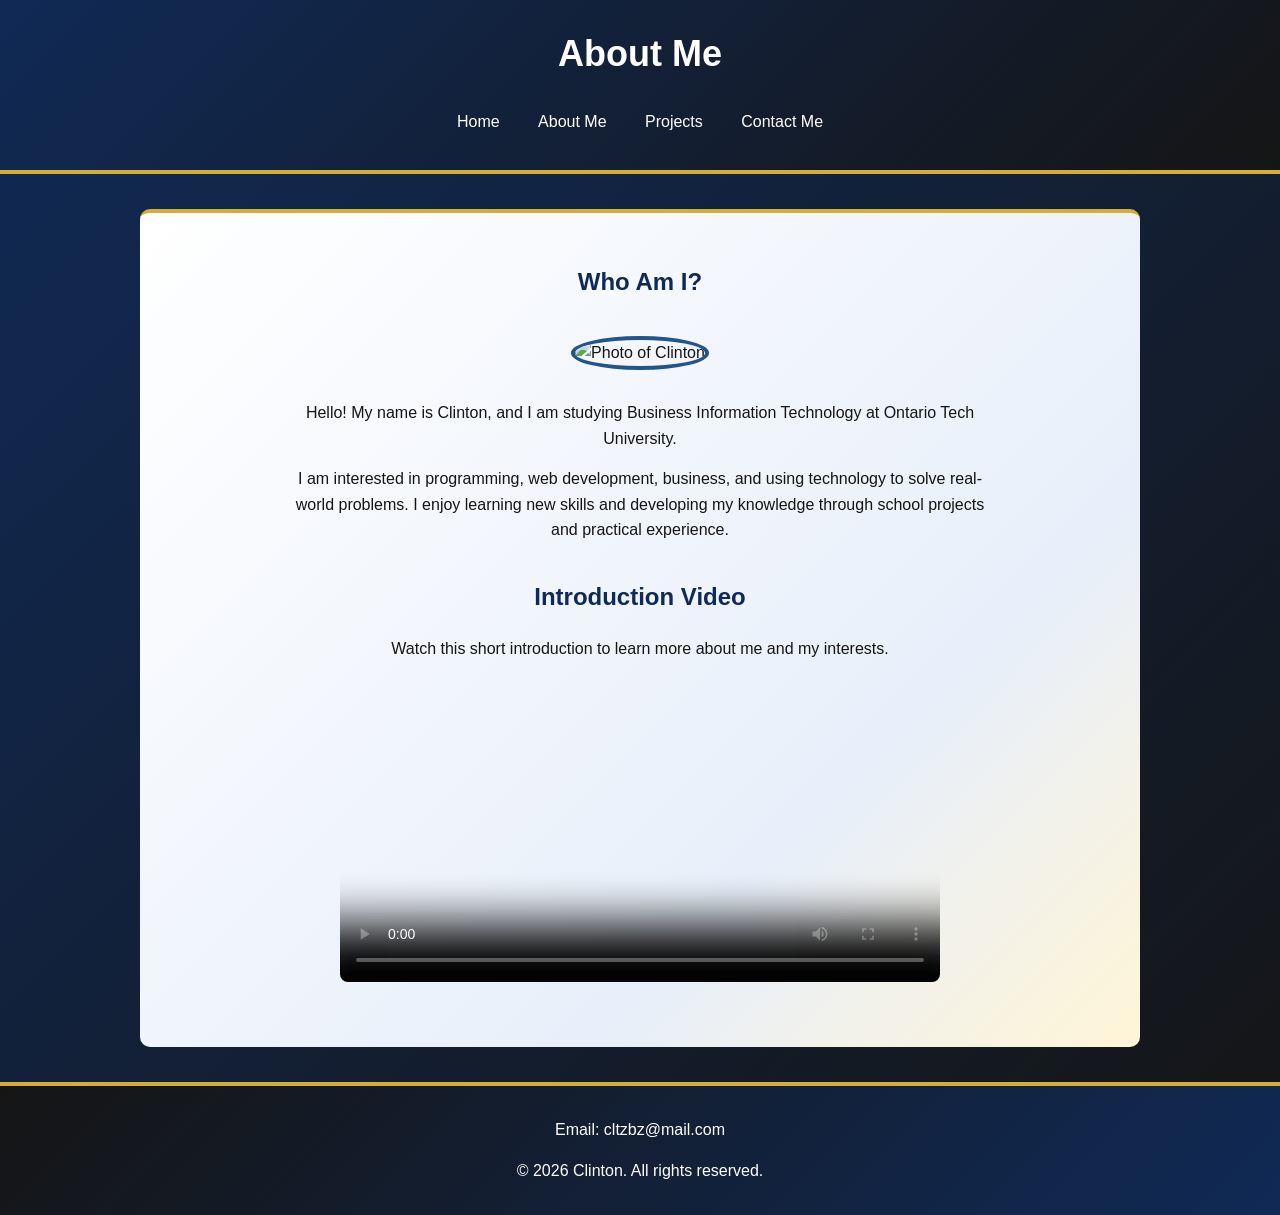
==== about.html @ 5e4facd8 "Add files via upload" ====
<!DOCTYPE html>

<html lang="en">
    <head>
        <meta charset="UTF-8">
        <meta name="viewport" content="width=device-width,initial-scale=1.0">
        <link rel="stylesheet" href="style.css">
        <link rel="stylesheet" href="mobile.css" media="screen and (max-width: 600px)">
        <link rel="stylesheet" href="tablet.css" media="screen and (min-width: 601px) and (max-width: 900px)">
        <link rel="stylesheet" href="laptop.css" media="screen and (min-width: 901px)">
        <title>
            About Me - Clinton's Portfolio
        </title>
    </head>
    <body>
        <header>
            <h1>
                About Me
            </h1>
            <nav>
                <a href="index.html">Home</a>
                <a href="about.html">About Me</a>
                <a href="projects.html">Projects</a>
                <a href="contact.html">Contact Me</a>
            </nav>
        </header>
        
<main>

    <section class="about-section">

        <h2>Who Am I?</h2>

        <img
            src="profile.jpg"
            alt="Photo of Clinton"
            class="profile-photo"
        >

        <p>
            Hello! My name is Clinton, and I am studying
            Business Information Technology at Ontario Tech University.
        </p>

        <p>
            I am interested in programming, web development,
            business, and using technology to solve real-world problems.
            I enjoy learning new skills and developing my knowledge
            through school projects and practical experience.
        </p>

    </section>

    <section class="video-section">

        <h2>Introduction Video</h2>

        <p>
            Watch this short introduction to learn more about me
            and my interests.
        </p>

        <video
            controls
            poster="profile.jpg"
            width="600"
        >
            <source src="intro.mp4" type="video/mp4">
            Your browser does not support HTML video.
        </video>

    </section>

</main>
        <footer>
            <p>
                Email: cltzbz@mail.com
            </p>
            <p>
                &copy; 2026 Clinton. All rights reserved.
            </p>
        </footer>
    </body>
</html>
---- style.css ----
/*Main style used for all 4 html pages*/

* {
    box-sizing: border-box;
}

body {
    margin: 0;
    font-family: Arial, sans-serif;
    background: linear-gradient(135deg, #102A56, #151515);
    color: #151515;
    line-height: 1.6;
}

/* Website header */

header {
   background: linear-gradient(135deg, #102A56, #151515);
    color: white;
    padding: 25px 5%;
    text-align: center;
    border-bottom: 4px solid #D4AF37;
}

/* Main heading */
header h1 {
    margin: 0 0 15px;
    font-size: 32px;
}

/* Navigation links */
nav {
    text-align: center;
}

nav a {
   color: white;
    text-decoration: none;
    display: inline-block;
    padding: 8px 14px;
    margin: 3px;
}

nav a:hover {
     background-color: #D4AF37;
    color: #151515;
    border-radius: 5px;
}

/* Main page content */

main {
    width: 90%;
    max-width: 1000px;
    margin: 35px auto;
    padding: 25px;
    background: linear-gradient(135deg, #FFFFFF, #E8EFFA 70%, #FFF5D6);
    border-radius: 10px;
    border-top: 4px solid #D4AF37;
}

/* Section headings */
h2 {
     color: #102A56;
}

/* Project articles */
article {
    padding: 15px;
    margin-bottom: 20px;
    border-left: 4px solid #D4AF37;
    background-color: #F4F6FA;
}

/* Form fields */
input,
textarea {
    max-width: 100%;
    padding: 10px;
    border: 1px solid #aab7c7;
    border-radius: 5px;
    font-family: Arial, sans-serif;
}

input[type="text"],
input[type="email"],
input[type="tel"],
textarea {
    width: 100%;
    margin-top: 5px;
}

input[type="submit"] {
     background-color: #102A56;
    color: white;
    border: 2px solid #D4AF37;
    padding: 12px 22px;
    cursor: pointer;
}

input[type="submit"]:hover {
    background-color: #D4AF37;
    color: #151515;
}

/* Website footer */
footer {
    background: linear-gradient(135deg, #151515, #102A56);
    color: white;
    text-align: center;
    padding: 15px;
    margin-top: 35px;
    border-top: 4px solid #D4AF37;
}


/* Home page welcome section */

.welcome {
    text-align: center;
    padding: 30px 15px;
}

.intro-label {
    color: #3979b8;
    font-size: 14px;
    font-weight: bold;
    letter-spacing: 3px;
}

.welcome h2 {
    font-size: 36px;
    margin-bottom: 15px;
}

.welcome p {
    max-width: 650px;
    margin: 15px auto;
}

.page-links {
    margin-top: 25px;
}

.page-links a {
    display: inline-block;
    background-color: #102A56;
    color: white;
    text-decoration: none;
    padding: 12px 20px;
    margin: 6px;
    border: 2px solid #D4AF37;
    border-radius: 5px;
}

.page-links a:hover {
    background-color: #D4AF37;
    color: #151515;
}

/* About Me page */

.about-section,
.video-section {
    text-align: center;
    margin-bottom: 35px;
}

.profile-photo {
    width: 220px;
    height: 220px;
    max-width: 100%;
    object-fit: cover;
    border-radius: 50%;
    border: 4px solid #24558a;
    margin: 15px auto;
}

.about-section p,
.video-section p {
    max-width: 700px;
    margin: 15px auto;
}

.video-section video {
    display: block;
    width: 100%;
    max-width: 600px;
    height: auto;
    margin: 20px auto;
    border-radius: 8px;
}
---- mobile.css ----
/* Adjustments for mobile phone screens */

header h1 {
    font-size: 25px;
}

main {
    width: 94%;
    padding: 15px;
    margin: 20px auto;
}

nav a {
    display: block;
    padding: 8px;
}

input[type="text"],
input[type="email"],
input[type="tel"],
textarea {
    width: 100%;
}

/* Keep the Home page heading readable on phones */

.welcome h2 {
    font-size: 27px;
}

.intro-label {
    font-size: 12px;
    letter-spacing: 2px;
}

.page-links a {
    display: block;
    margin: 10px auto;
    max-width: 250px;
}
---- tablet.css ----
/* Adjustments for tablet screens */

header h1 {
    font-size: 29px;
}

main {
    width: 92%;
    padding: 22px;
}
---- laptop.css ----
/* Adjustments for laptop and desktop screens */

header h1 {
    font-size: 36px;
}

main {
    width: 85%;
    max-width: 1000px;
    padding: 30px;
}
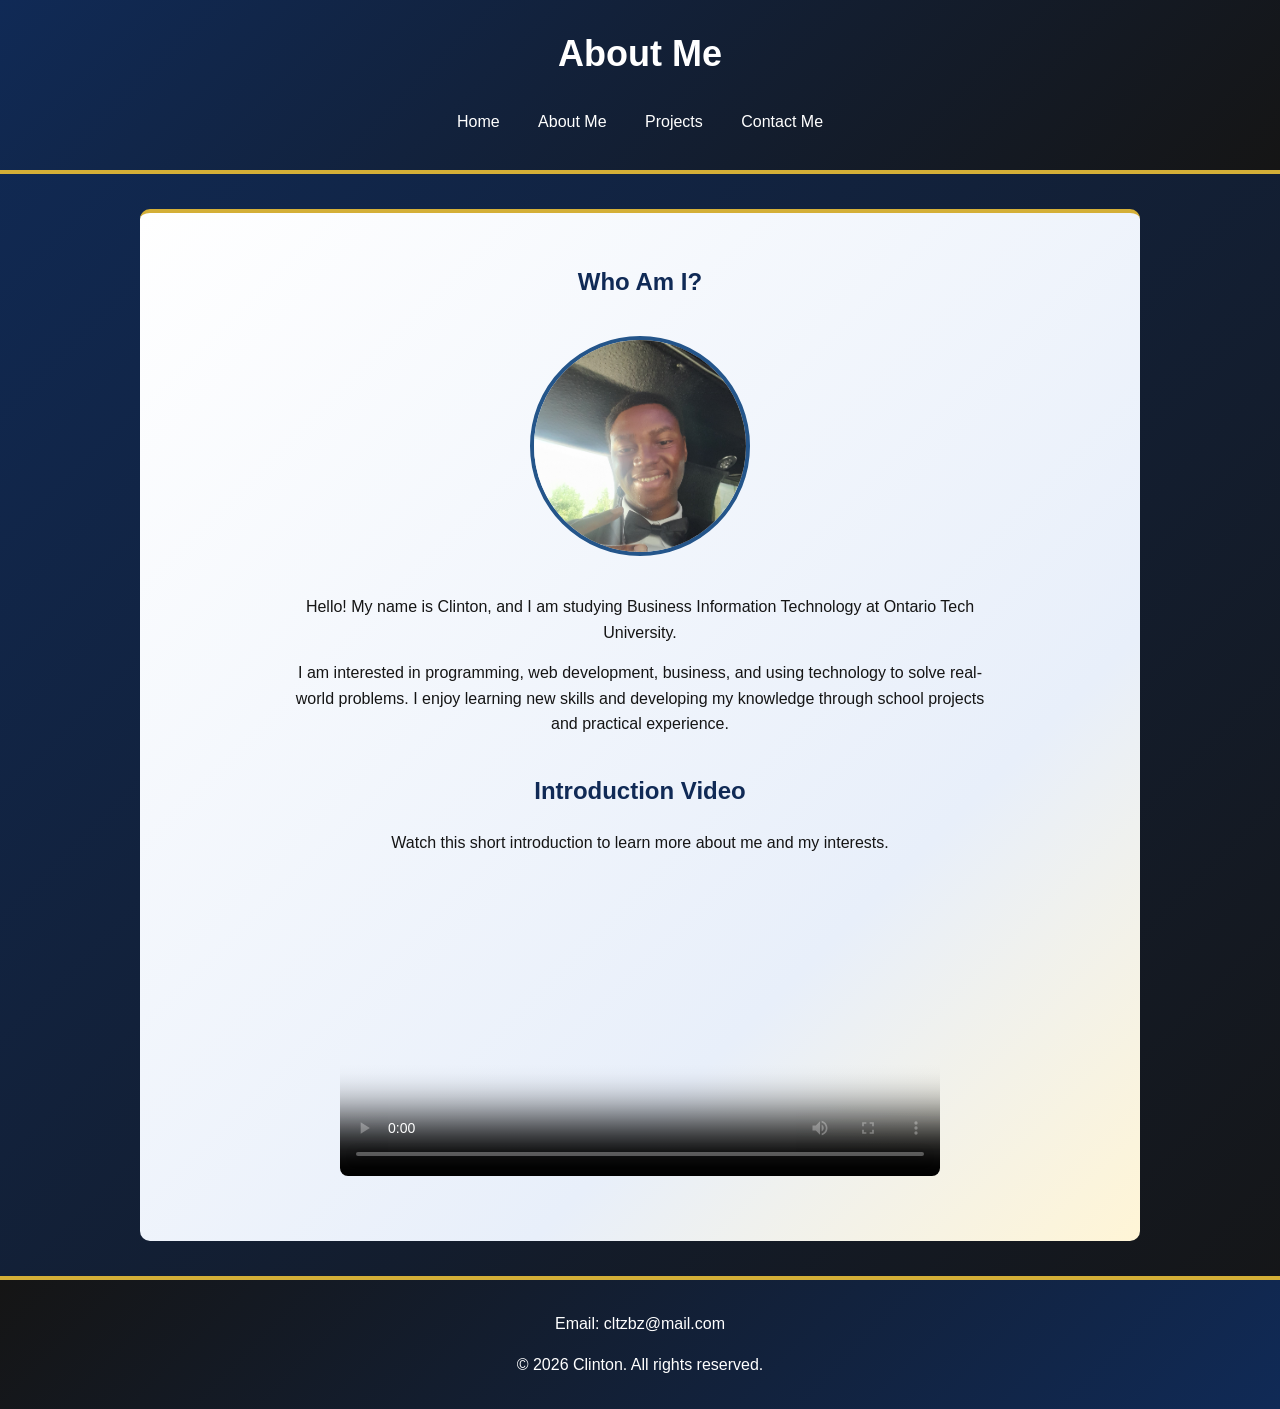
==== commit 30cb87fd: "Fix HTML structure and update profile image source" ====
--- a/about.html
+++ b/about.html
@@ -32,7 +32,7 @@
         <h2>Who Am I?</h2>
 
         <img
-            src="profile.jpg"
+            src="profile.JPG"
             alt="Photo of Clinton"
             class="profile-photo"
         >
@@ -81,4 +81,4 @@
             </p>
         </footer>
     </body>
-</html>+</html>
